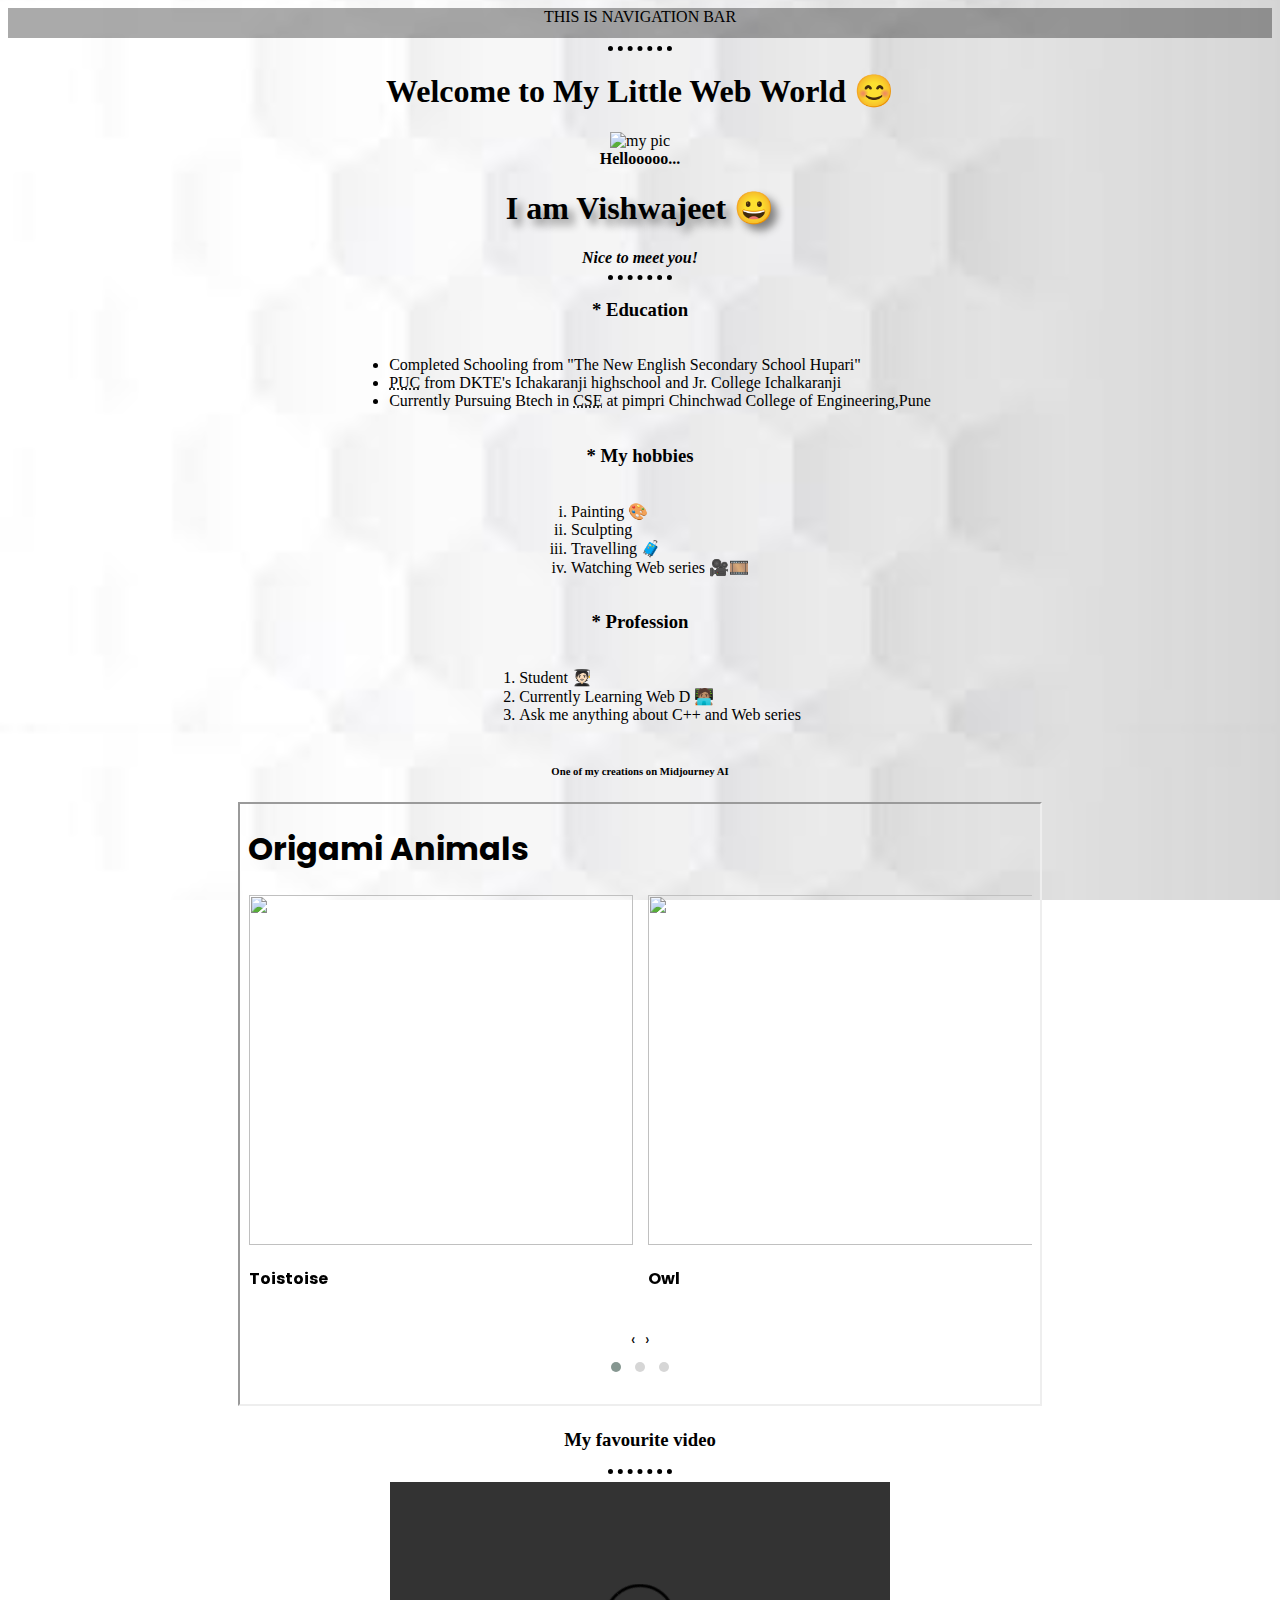
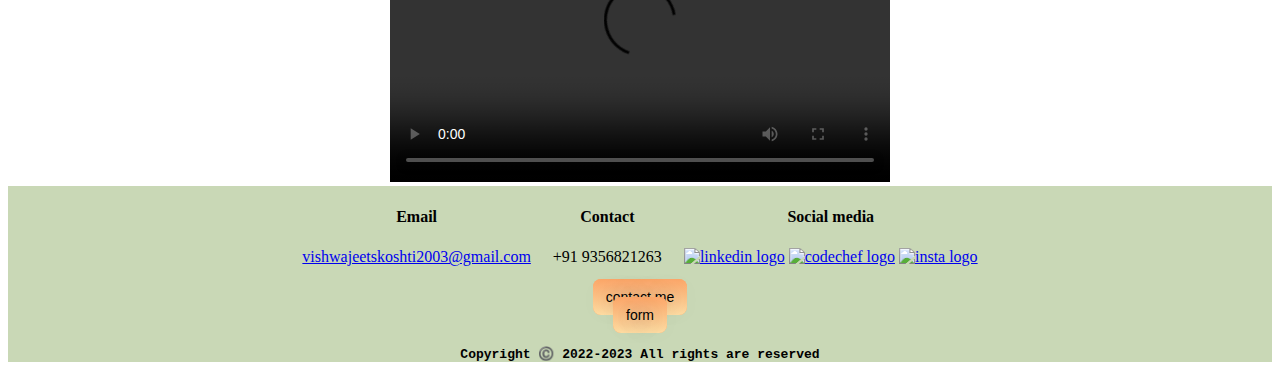
==== index.html @ 5e130fc1 "Added files" ====
<!DOCTYPE html>
<html lang="en">
<!-- Ctrl + shift + R = Refresh -->
<!-- alt + shift + = foramting  -->

<head>
    <!--- Head section content -->
    <meta charset="UTF-8">
    <meta http-equiv="X-UA-Compatible" content="IE=edge">
    <meta name="viewport" content="width=device-width, initial-scale=1.0">
    <!--<meta http-equiv="refresh" content="3">-->
    <link href="https://cdn.jsdelivr.net/npm/bootstrap@5.3.0-alpha1/dist/css/bootstrap.min.css" rel="stylesheet" integrity="sha384-GLhlTQ8iRABdZLl6O3oVMWSktQOp6b7In1Zl3/Jr59b6EGGoI1aFkw7cmDA6j6gD" crossorigin="anonymous">

    <title>VK's Website</title>
    <link rel="stylesheet" href="stylesx.css">
    <link rel="icon" href="favicon.ico">
</head>
<!--- Body section content-->

<body>
    <script src="https://cdn.jsdelivr.net/npm/bootstrap@5.3.0-alpha1/dist/js/bootstrap.bundle.min.js" integrity="sha384-w76AqPfDkMBDXo30jS1Sgez6pr3x5MlQ1ZAGC+nuZB+EYdgRZgiwxhTBTkF7CXvN" crossorigin="anonymous"></script>
    <div>
        <nav>THIS IS NAVIGATION BAR</nav>
        <hr>
        <center>
            <h1>Welcome to My Little Web World 😊</h1>
        </center>
        <center><img src="C:\Users\91935\OneDrive\Desktop\my web 2\resume\myimag-modified.png" alt="my pic" width="350" height="350"><br></center>
        <strong>Hellooooo...</strong>
    </div>
   
    <h1 class="name">I am Vishwajeet 😀</h1>
    <strong><em>Nice to meet you!</em></strong>
    <hr size="3">
    <h3>* Education</h3>

    <ul>
        <li>Completed Schooling from "The New English Secondary School Hupari"</li>
        <li><abbr title="Pre University Course( 12th )">PUC</abbr> from DKTE's Ichakaranji highschool and Jr. College
            Ichalkaranji</li>
        <!-- abbr tag helps you to display the title element when mouse hover the content of that tag -->
        <li>Currently Pursuing Btech in <abbr title="Computer Science and Engineering">CSE</abbr> at pimpri Chinchwad
            College of Engineering,Pune</li>
    </ul>
    <h3>* My hobbies</h3>
    <ol type="i">
        <li>Painting 🎨</li>
        <li>Sculpting </li>
        <li>Travelling 🧳</li>
        <li>Watching Web series 🎥🎞️</li>
    </ol>
    <h3>* Profession</h3>
    <ol>
        <li>Student 🧑🏻‍🎓</li>
        <li>Currently Learning Web D 🧑🏽‍💻</li>
        <li>Ask me anything about C++ and Web series</li>
    </ol>
    <h6>One of my creations on Midjourney AI</h6>
    <iframe src="carousel.html"></iframe>

    <h3>My favourite video</h3>
    <hr>
    <!-- autoplay muted can also be used instead of controls if it is a ad-->
    <video align="left" height=300px width=500px controls>
        <source
            src="C:\Users\91935\Downloads\Lokiverse Theme Video - Vikram - Kamal Haasan - ANIRUDH RAVICHANDER - Lokesh Kanagaraj.mp4"
            type="video/mp4">
        YOur browser doesn't support this video
    </video>
    <div class="downbar">
    <table align="center" >
        <tr>
            <th>Email                      </th>
            <th>Contact                    </th> 
            <th>Social media               </th>
        </tr>
        <tr>
            <td><a href="mailto:vishwajeetskoshti2003@gmail.com">vishwajeetskoshti2003@gmail.com</a></td>
            <td>    +91 9356821263      </td>
            <td>    <a href="https://www.linkedin.com/in/vishwajeet-koshti-ba47611b5/?originalSubdomain=in" target="_blank">
                     <img src="C:\Users\91935\OneDrive\Desktop\my web 2\resume\linkedinlogo.png" alt="linkedin logo" height="30" width="30"></a>    
                    <a href="https://www.codechef.com/users/vishwajeet_56" target="_blank">
                     <img src="C:\Users\91935\OneDrive\Desktop\my web 2\resume\icons8-codechef-50.png" alt="codechef logo" height="40" width="40"></a>     
                    <a href="https://www.instagram.com/vishwajeet.koshti_5/" target="_blank">
                     <img src="C:\Users\91935\OneDrive\Desktop\my web 2\resume\icons8-instagram-50.png" alt="insta logo" height="30" width="30"></a>   </td>
        </tr>
      </table>
        <a class="btn" href="contact.html">contact me</a><br>
        <a class="btn" href="form.html">form</a>
        <h5 style="font-family: 'Courier New', Courier, monospace; font-size: small;"  >Copyright ©️ 2022-2023 All rights are reserved</h5>
    </div>
</body>

</html>
---- stylesx.css ----
/* we can change the behaviour of tags by changing display property to inline / block / inline-block/ none */
   table,
   th,
   td {
       border: 1px;
       box-shadow: black;
       font-family: 'Times New Roman', Times, serif;
       align-content: center;
       padding: 10px 10px 10px 10px;
   }
  nav{
    margin-top: 0%;
    margin-left:0%;
    margin-right:0%;
    height:30px;
    width: 100%;
    background-attachment: fixed;
    background-color:rgba(0, 0, 0, 0.333);
  }
   .downbar{
       background-color:#C9D8B6;
   }
  
  iframe{
    height:600px;
    width:800px;
  }

   body {
       text-align: center;
       background-image: url(whitehoneycomb.jpg);
       background-size: 100%;
       background-attachment: fixed;
   }

   hr {
      align:center;
       border-color: black;
       border-style: none;
       border-top-style: dotted;
       border-width: 5px;
       width: 5%;
   }

   .name {
       text-shadow: 6px 6px 8px grey;
   }
   li{
    text-align: left;
   }

  ol,ul{
    text-align:left;
    display:inline-block;
  }
   h1 {
       font-style: inherit;
       font-family: Cambria, Cochin, Georgia, Times, 'Times New Roman', serif;
       /*text-shadow: 4px 4px 6px grey;*/
   }

   .btn{
    line-height:15px;
   }
   .btn {
    background: #FDA769;
    background-image: -webkit-linear-gradient(top, #FDA769, #ffdda3);
    background-image: -moz-linear-gradient(top, #FDA769, #ffdda3);
    background-image: -ms-linear-gradient(top, #FDA769, #ffdda3);
    background-image: -o-linear-gradient(top, #FDA769, #ffdda3);
    background-image: linear-gradient(to bottom, #FDA769, #ffdda3);
    -webkit-border-radius: 8;
    -moz-border-radius: 8;
    border-radius: 8px;
    text-shadow: 1px 2px 21px #666666;
    font-family: Arial;
    color: #000000;
    font-size: 14px;
    padding: 10px 13px 10px 13px;
    text-decoration: none;
  }
  
  .btn:hover {
    background: #FAD6A5;
  background-image: -webkit-linear-gradient(top, #FAD6A5, #F1D3B3);
  background-image: -moz-linear-gradient(top, #FAD6A5, #F1D3B3);
  background-image: -ms-linear-gradient(top, #FAD6A5, #F1D3B3);
  background-image: -o-linear-gradient(top, #FAD6A5, #F1D3B3);
  background-image: linear-gradient(to bottom, #FAD6A5, #F1D3B3);
  text-decoration: none;
  }
 
   body {
       font-family: 'Times New Roman', Times, serif;
   }
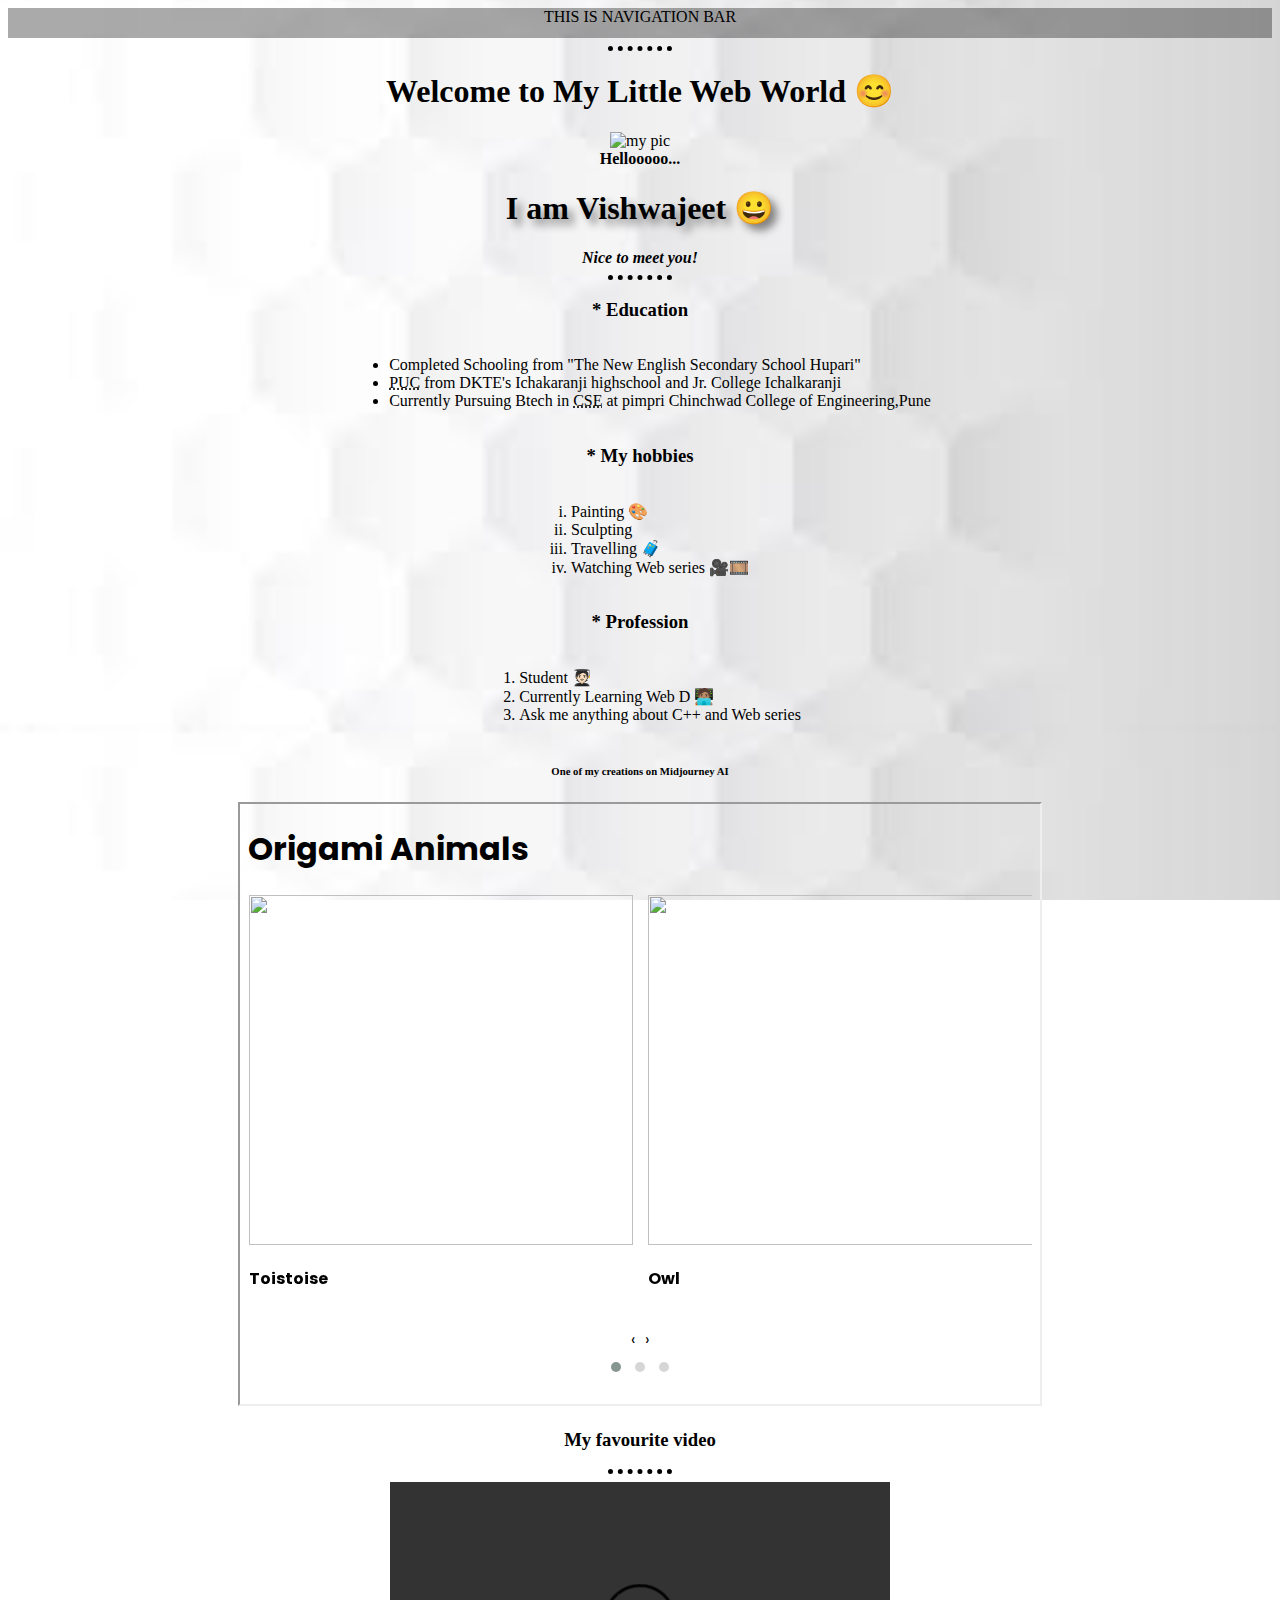
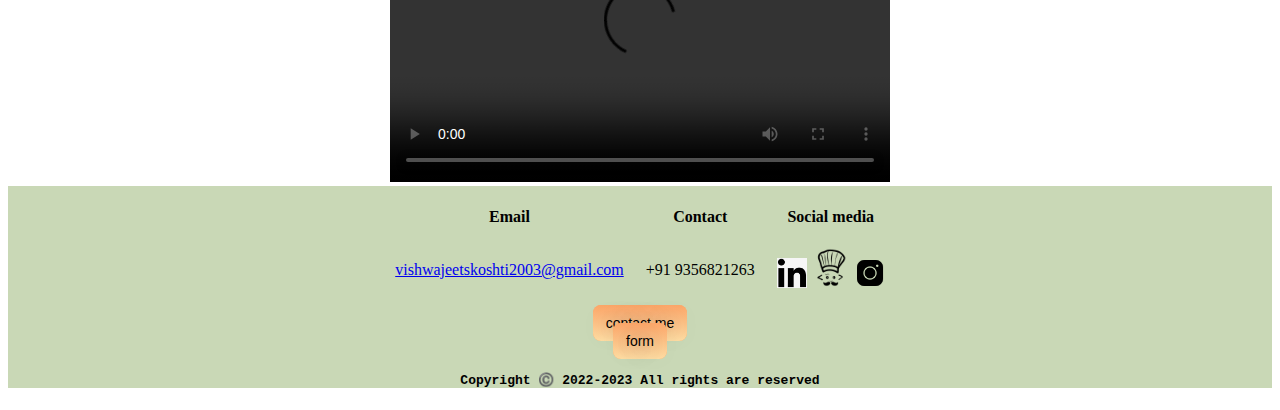
==== commit 0731a76f: "Updated index.html" ====
--- a/index.html
+++ b/index.html
@@ -1,7 +1,7 @@
 <!DOCTYPE html>
 <html lang="en">
 <!-- Ctrl + shift + R = Refresh -->
-<!-- alt + shift + = foramting  -->
+<!-- alt + shift + F = foramting  -->
 
 <head>
     <!--- Head section content -->
@@ -25,7 +25,7 @@
         <center>
             <h1>Welcome to My Little Web World 😊</h1>
         </center>
-        <center><img src="C:\Users\91935\OneDrive\Desktop\my web 2\resume\myimag-modified.png" alt="my pic" width="350" height="350"><br></center>
+        <center><img src="myimag-modified.png" alt="my pic" width="350" height="350"><br></center>
         <strong>Hellooooo...</strong>
     </div>
    
@@ -78,11 +78,11 @@
             <td><a href="mailto:vishwajeetskoshti2003@gmail.com">vishwajeetskoshti2003@gmail.com</a></td>
             <td>    +91 9356821263      </td>
             <td>    <a href="https://www.linkedin.com/in/vishwajeet-koshti-ba47611b5/?originalSubdomain=in" target="_blank">
-                     <img src="C:\Users\91935\OneDrive\Desktop\my web 2\resume\linkedinlogo.png" alt="linkedin logo" height="30" width="30"></a>    
+                     <img src="linkedinlogo.png" alt="linkedin logo" height="30" width="30"></a>    
                     <a href="https://www.codechef.com/users/vishwajeet_56" target="_blank">
-                     <img src="C:\Users\91935\OneDrive\Desktop\my web 2\resume\icons8-codechef-50.png" alt="codechef logo" height="40" width="40"></a>     
+                     <img src="icons8-codechef-50.png" alt="codechef logo" height="40" width="40"></a>     
                     <a href="https://www.instagram.com/vishwajeet.koshti_5/" target="_blank">
-                     <img src="C:\Users\91935\OneDrive\Desktop\my web 2\resume\icons8-instagram-50.png" alt="insta logo" height="30" width="30"></a>   </td>
+                     <img src="icons8-instagram-50.png" alt="insta logo" height="30" width="30"></a>   </td>
         </tr>
       </table>
         <a class="btn" href="contact.html">contact me</a><br>
@@ -91,4 +91,4 @@
     </div>
 </body>
 
-</html>+</html>
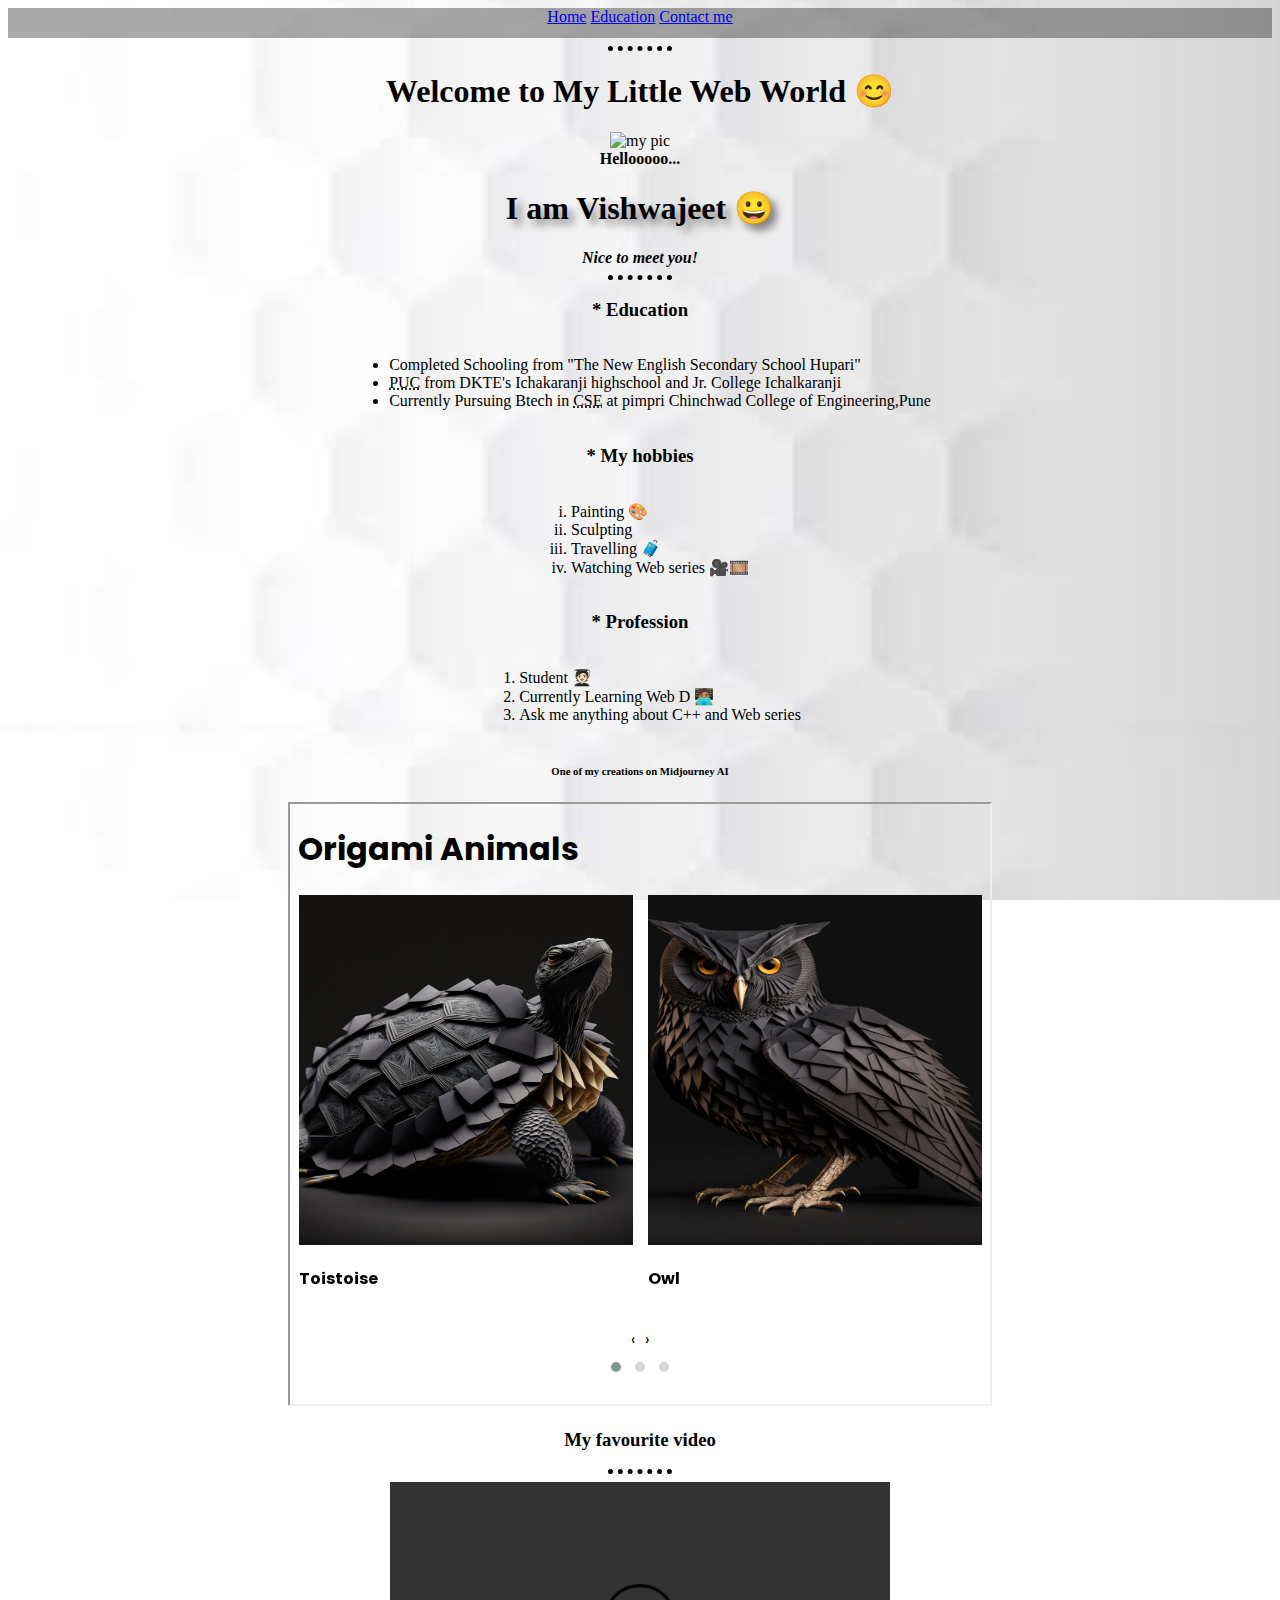
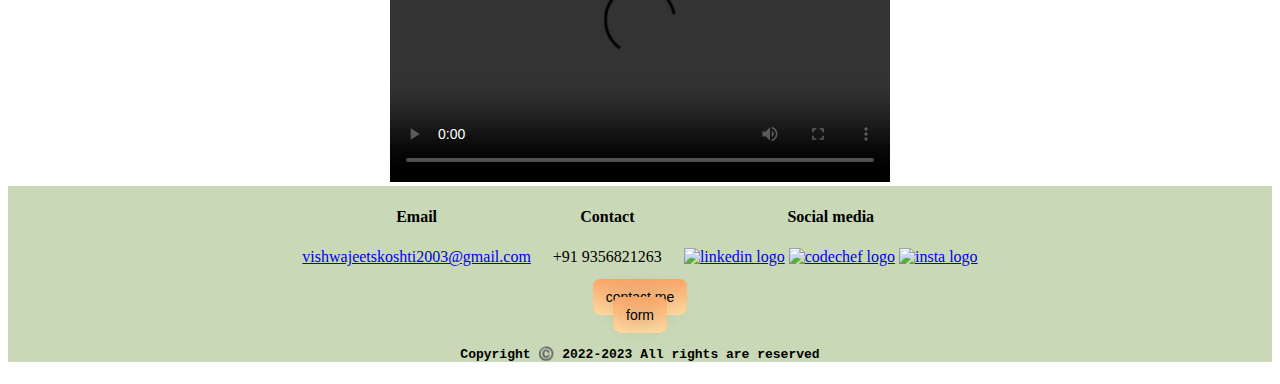
==== commit d269f4ba: "Add files via upload" ====
--- a/index.html
+++ b/index.html
@@ -9,7 +9,8 @@
     <meta http-equiv="X-UA-Compatible" content="IE=edge">
     <meta name="viewport" content="width=device-width, initial-scale=1.0">
     <!--<meta http-equiv="refresh" content="3">-->
-    <link href="https://cdn.jsdelivr.net/npm/bootstrap@5.3.0-alpha1/dist/css/bootstrap.min.css" rel="stylesheet" integrity="sha384-GLhlTQ8iRABdZLl6O3oVMWSktQOp6b7In1Zl3/Jr59b6EGGoI1aFkw7cmDA6j6gD" crossorigin="anonymous">
+    <link href="https://cdn.jsdelivr.net/npm/bootstrap@5.3.0-alpha1/dist/css/bootstrap.min.css" rel="stylesheet"
+        integrity="sha384-GLhlTQ8iRABdZLl6O3oVMWSktQOp6b7In1Zl3/Jr59b6EGGoI1aFkw7cmDA6j6gD" crossorigin="anonymous">
 
     <title>VK's Website</title>
     <link rel="stylesheet" href="stylesx.css">
@@ -18,17 +19,24 @@
 <!--- Body section content-->
 
 <body>
-    <script src="https://cdn.jsdelivr.net/npm/bootstrap@5.3.0-alpha1/dist/js/bootstrap.bundle.min.js" integrity="sha384-w76AqPfDkMBDXo30jS1Sgez6pr3x5MlQ1ZAGC+nuZB+EYdgRZgiwxhTBTkF7CXvN" crossorigin="anonymous"></script>
-    <div>
-        <nav>THIS IS NAVIGATION BAR</nav>
+    <script src="https://cdn.jsdelivr.net/npm/bootstrap@5.3.0-alpha1/dist/js/bootstrap.bundle.min.js"
+        integrity="sha384-w76AqPfDkMBDXo30jS1Sgez6pr3x5MlQ1ZAGC+nuZB+EYdgRZgiwxhTBTkF7CXvN"
+        crossorigin="anonymous"></script>
+        <nav>
+            <a href="index.html">Home</a>
+            <a href="index.html">Education</a>
+            <a href="form.html">Contact me</a>
+          </nav>
+        <div>
         <hr>
         <center>
             <h1>Welcome to My Little Web World 😊</h1>
         </center>
-        <center><img src="myimag-modified.png" alt="my pic" width="350" height="350"><br></center>
+        <center><img src="C:\Users\91935\OneDrive\Desktop\my web 2\resume\myimag-modified.png" alt="my pic" width="350"
+                height="350"><br></center>
         <strong>Hellooooo...</strong>
     </div>
-   
+
     <h1 class="name">I am Vishwajeet 😀</h1>
     <strong><em>Nice to meet you!</em></strong>
     <hr size="3">
@@ -62,33 +70,37 @@
     <hr>
     <!-- autoplay muted can also be used instead of controls if it is a ad-->
     <video align="left" height=300px width=500px controls>
-        <source
-            src="C:\Users\91935\Downloads\Lokiverse Theme Video - Vikram - Kamal Haasan - ANIRUDH RAVICHANDER - Lokesh Kanagaraj.mp4"
-            type="video/mp4">
+        <source src=type="video/mp4">
         YOur browser doesn't support this video
     </video>
     <div class="downbar">
-    <table align="center" >
-        <tr>
-            <th>Email                      </th>
-            <th>Contact                    </th> 
-            <th>Social media               </th>
-        </tr>
-        <tr>
-            <td><a href="mailto:vishwajeetskoshti2003@gmail.com">vishwajeetskoshti2003@gmail.com</a></td>
-            <td>    +91 9356821263      </td>
-            <td>    <a href="https://www.linkedin.com/in/vishwajeet-koshti-ba47611b5/?originalSubdomain=in" target="_blank">
-                     <img src="linkedinlogo.png" alt="linkedin logo" height="30" width="30"></a>    
+        <table align="center">
+            <tr>
+                <th>Email </th>
+                <th>Contact </th>
+                <th>Social media </th>
+            </tr>
+            <tr>
+                <td><a class="mail" href="mailto:vishwajeetskoshti2003@gmail.com">vishwajeetskoshti2003@gmail.com</a></td>
+                <td> +91 9356821263 </td>
+                <td> <a href="https://www.linkedin.com/in/vishwajeet-koshti-ba47611b5/?originalSubdomain=in"
+                        target="_blank">
+                        <img src="C:\Users\91935\OneDrive\Desktop\my web 2\resume\linkedinlogo.png" alt="linkedin logo"
+                            height="30" width="30"></a>
                     <a href="https://www.codechef.com/users/vishwajeet_56" target="_blank">
-                     <img src="icons8-codechef-50.png" alt="codechef logo" height="40" width="40"></a>     
+                        <img src="C:\Users\91935\OneDrive\Desktop\my web 2\resume\icons8-codechef-50.png"
+                            alt="codechef logo" height="40" width="40"></a>
                     <a href="https://www.instagram.com/vishwajeet.koshti_5/" target="_blank">
-                     <img src="icons8-instagram-50.png" alt="insta logo" height="30" width="30"></a>   </td>
-        </tr>
-      </table>
+                        <img src="C:\Users\91935\OneDrive\Desktop\my web 2\resume\icons8-instagram-50.png"
+                            alt="insta logo" height="30" width="30"></a>
+                </td>
+            </tr>
+        </table>
         <a class="btn" href="contact.html">contact me</a><br>
         <a class="btn" href="form.html">form</a>
-        <h5 style="font-family: 'Courier New', Courier, monospace; font-size: small;"  >Copyright ©️ 2022-2023 All rights are reserved</h5>
+        <h5 style="font-family: 'Courier New', Courier, monospace; font-size: small;">Copyright ©️ 2022-2023 All rights
+            are reserved</h5>
     </div>
 </body>
 
-</html>
+</html>--- a/stylesx.css
+++ b/stylesx.css
@@ -23,7 +23,7 @@
   
   iframe{
     height:600px;
-    width:800px;
+    width:700px;
   }
 
    body {
@@ -93,4 +93,4 @@
    body {
        font-family: 'Times New Roman', Times, serif;
    }
-  +  
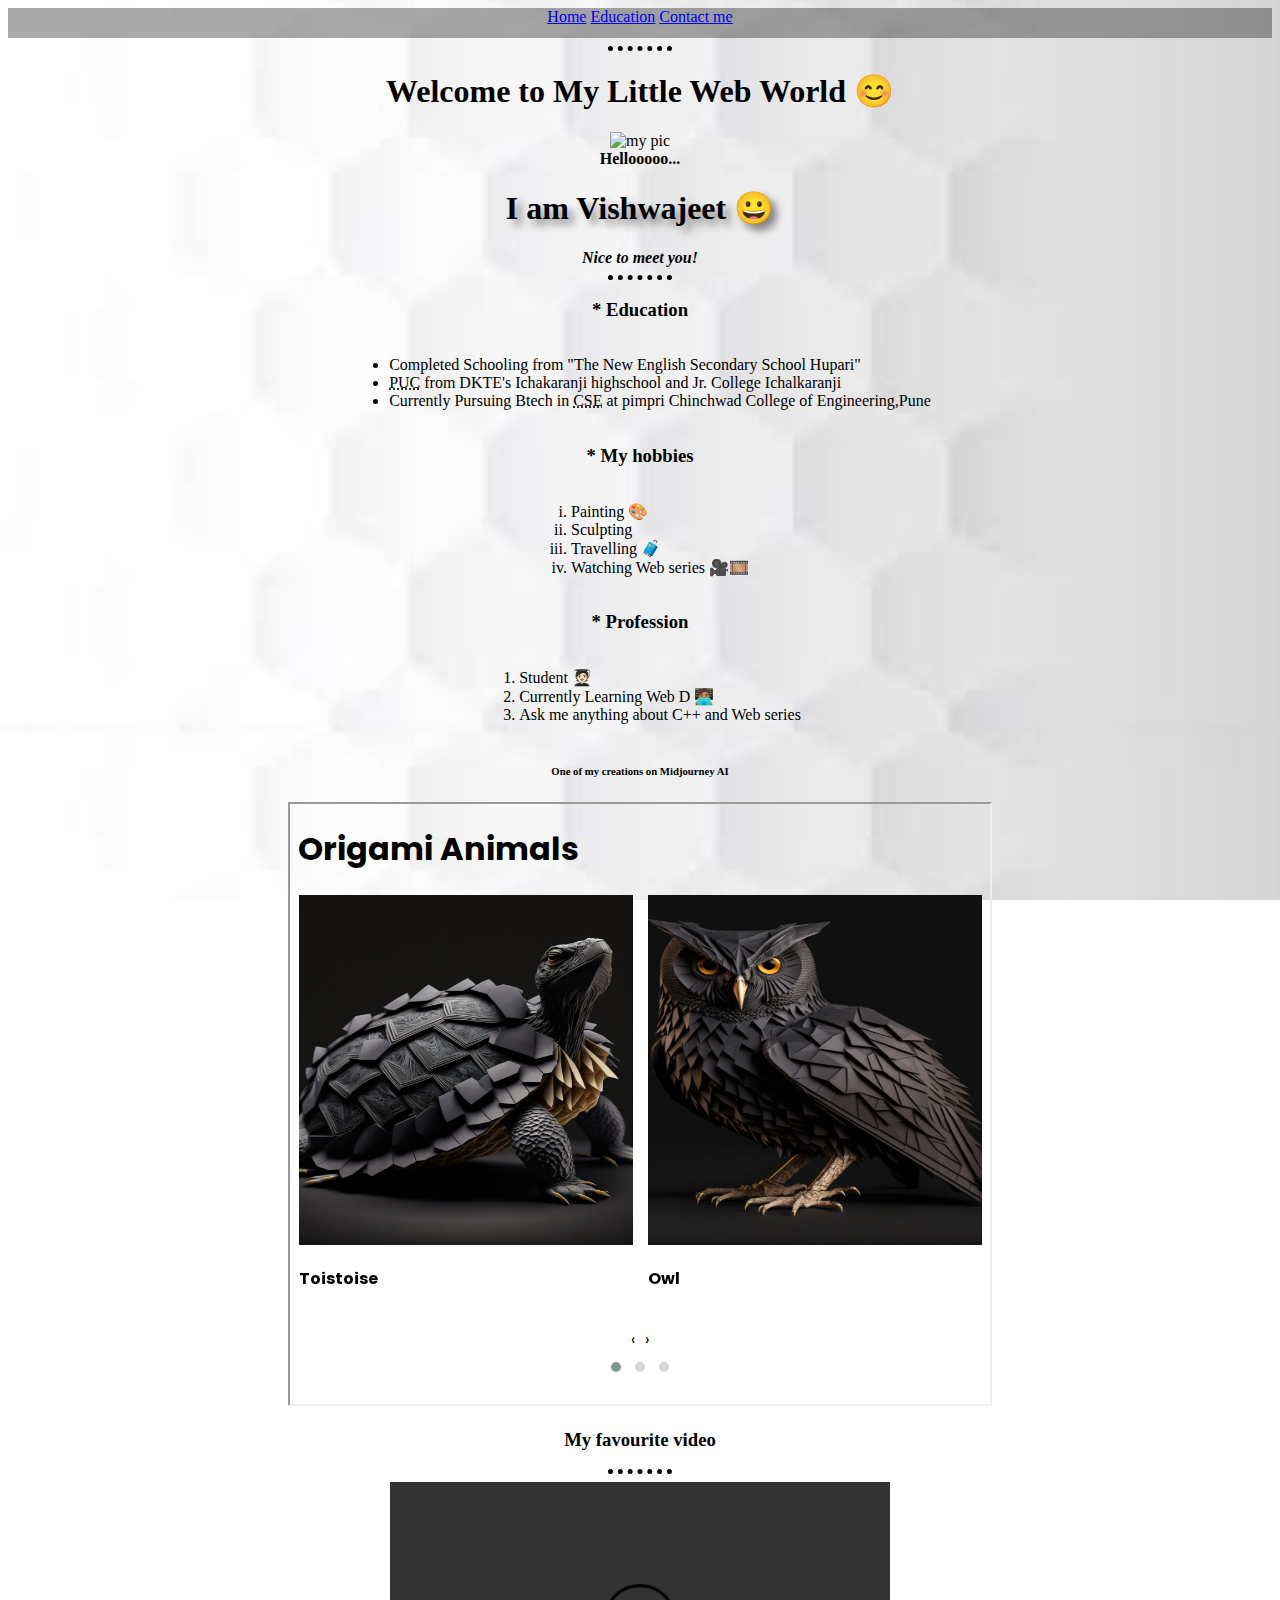
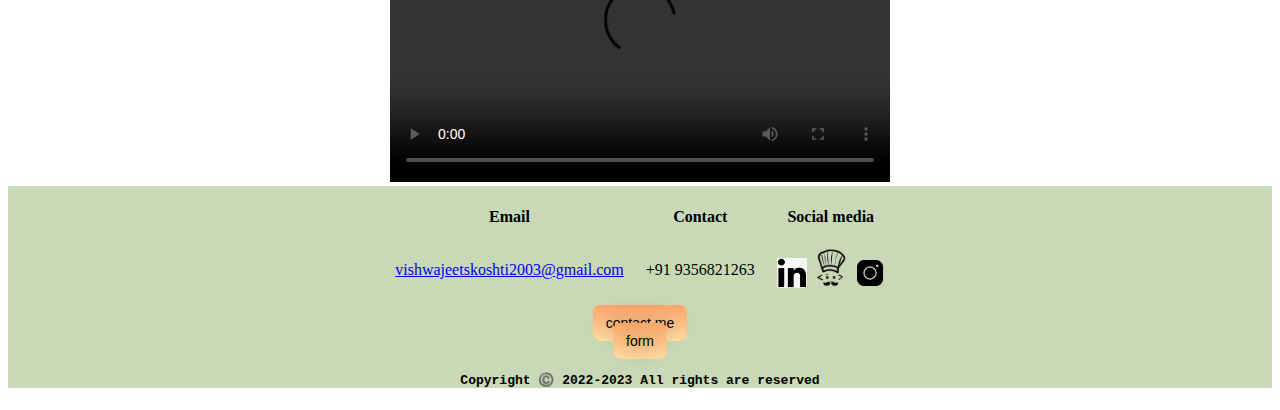
==== commit 94174d64: "Update index.html" ====
--- a/index.html
+++ b/index.html
@@ -32,7 +32,7 @@
         <center>
             <h1>Welcome to My Little Web World 😊</h1>
         </center>
-        <center><img src="C:\Users\91935\OneDrive\Desktop\my web 2\resume\myimag-modified.png" alt="my pic" width="350"
+        <center><img src="myimag-modified.png" alt="my pic" width="350"
                 height="350"><br></center>
         <strong>Hellooooo...</strong>
     </div>
@@ -85,13 +85,13 @@
                 <td> +91 9356821263 </td>
                 <td> <a href="https://www.linkedin.com/in/vishwajeet-koshti-ba47611b5/?originalSubdomain=in"
                         target="_blank">
-                        <img src="C:\Users\91935\OneDrive\Desktop\my web 2\resume\linkedinlogo.png" alt="linkedin logo"
+                        <img src="linkedinlogo.png" alt="linkedin logo"
                             height="30" width="30"></a>
                     <a href="https://www.codechef.com/users/vishwajeet_56" target="_blank">
-                        <img src="C:\Users\91935\OneDrive\Desktop\my web 2\resume\icons8-codechef-50.png"
+                        <img src="icons8-codechef-50.png"
                             alt="codechef logo" height="40" width="40"></a>
                     <a href="https://www.instagram.com/vishwajeet.koshti_5/" target="_blank">
-                        <img src="C:\Users\91935\OneDrive\Desktop\my web 2\resume\icons8-instagram-50.png"
+                        <img src="icons8-instagram-50.png"
                             alt="insta logo" height="30" width="30"></a>
                 </td>
             </tr>
@@ -103,4 +103,4 @@
     </div>
 </body>
 
-</html>+</html>
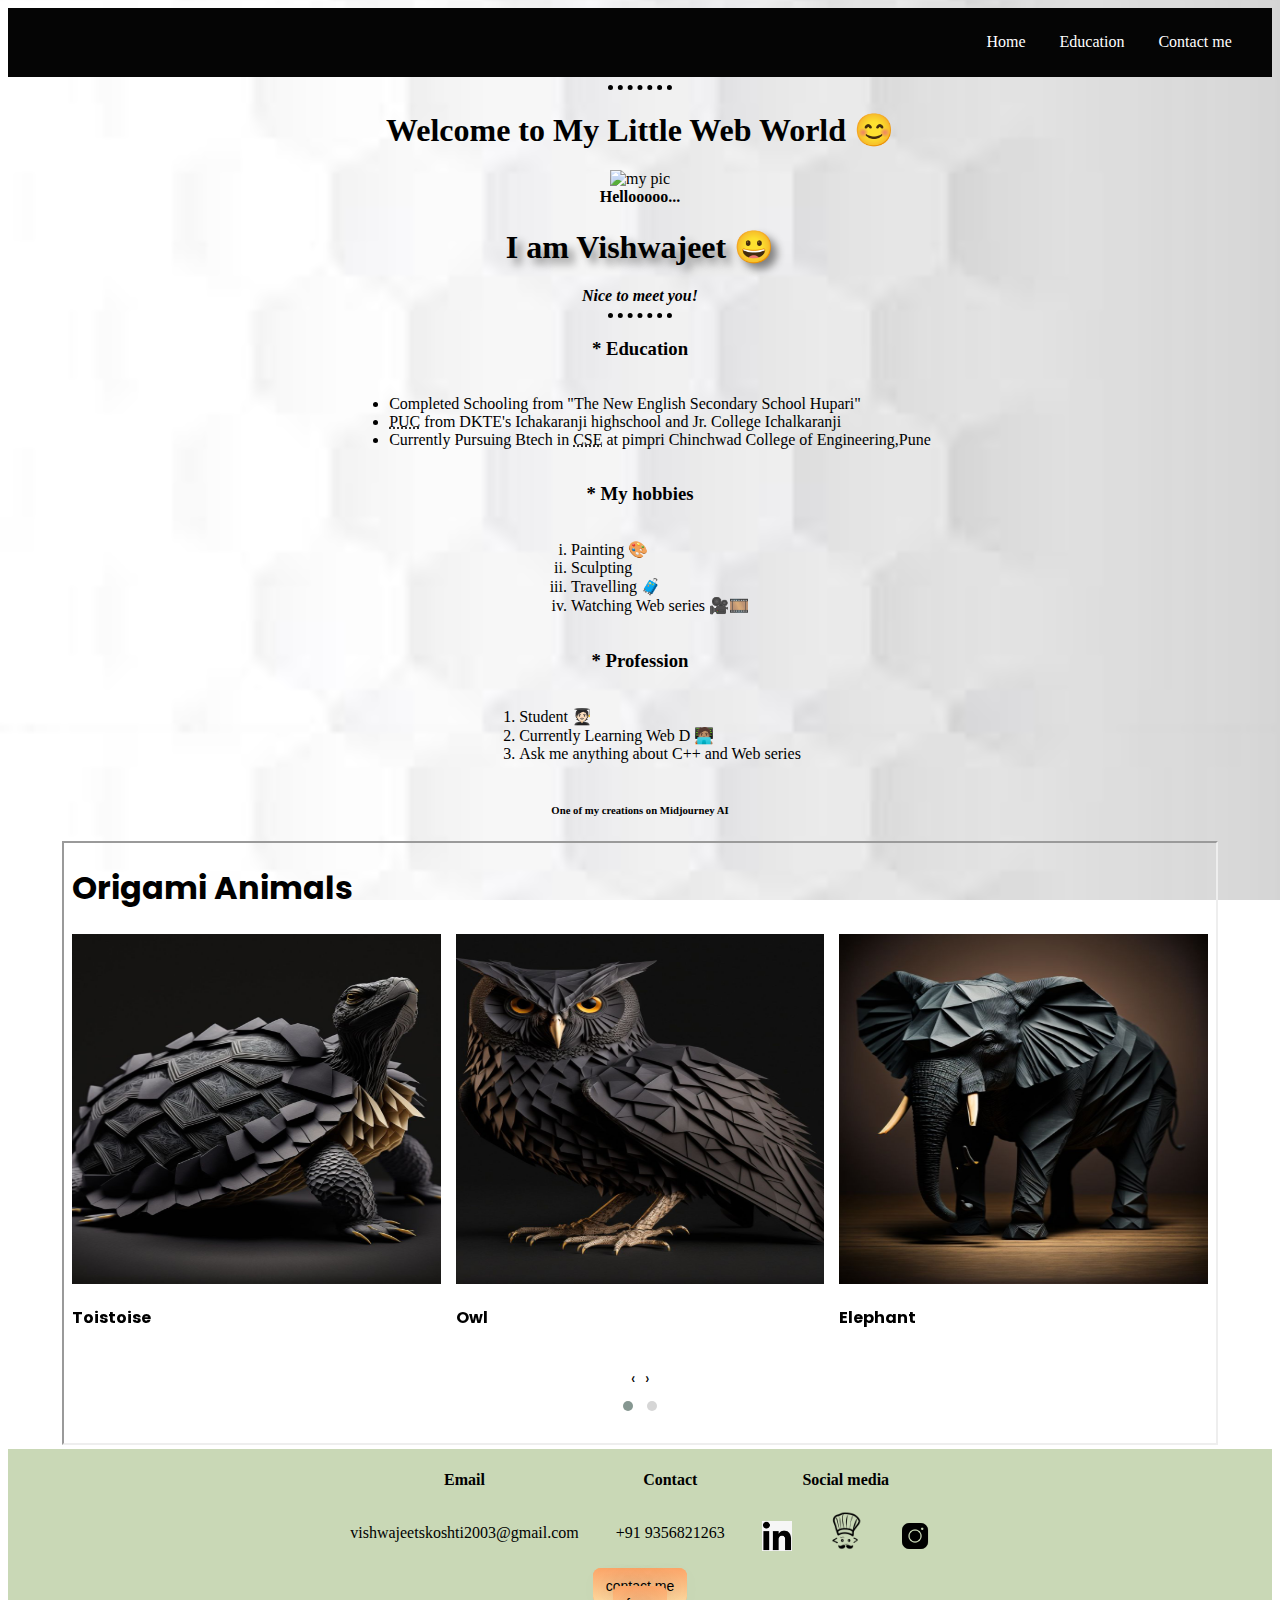
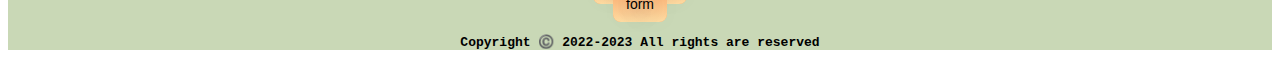
==== commit 0000ee21: "Update index.html" ====
--- a/index.html
+++ b/index.html
@@ -66,13 +66,7 @@
     <h6>One of my creations on Midjourney AI</h6>
     <iframe src="carousel.html"></iframe>
 
-    <h3>My favourite video</h3>
-    <hr>
-    <!-- autoplay muted can also be used instead of controls if it is a ad-->
-    <video align="left" height=300px width=500px controls>
-        <source src=type="video/mp4">
-        YOur browser doesn't support this video
-    </video>
+    
     <div class="downbar">
         <table align="center">
             <tr>
--- a/stylesx.css
+++ b/stylesx.css
@@ -8,22 +8,36 @@
        align-content: center;
        padding: 10px 10px 10px 10px;
    }
-  nav{
-    margin-top: 0%;
-    margin-left:0%;
-    margin-right:0%;
-    height:30px;
-    width: 100%;
-    background-attachment: fixed;
-    background-color:rgba(0, 0, 0, 0.333);
-  }
+ nav{
+     background-color: hsl(0, 0%, 2%);
+     padding: 2%;
+     text-align: right;
+     color: white;
+
+   }
+ a {
+     padding: 0px 15px 0px 15px;
+     color:white;
+     text-decoration: none;
+   }
+
+   a:hover {
+     color: pink;
+   }
+ .mail {
+     color: #000000;
+   }
+
+   .mail:hover {
+     color: blue;
+   }
    .downbar{
        background-color:#C9D8B6;
    }
   
   iframe{
     height:600px;
-    width:700px;
+    width:90vw;
   }
 
    body {
